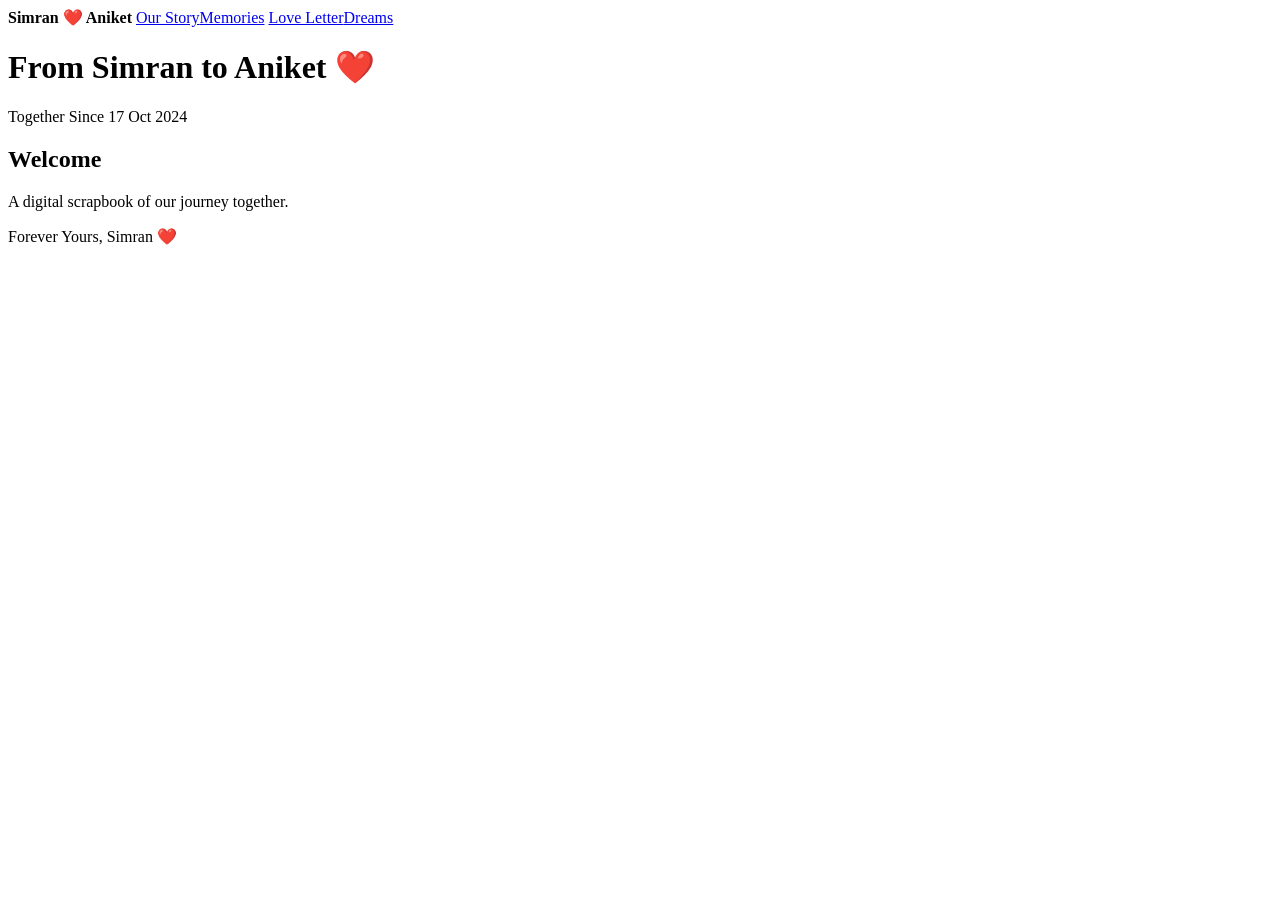
==== index.html @ 6642577a "Add files via upload" ====
<html><head><title>Simran ❤️ Aniket</title><link rel='stylesheet' href='css/style.css'></head>
<body><nav><b>Simran ❤️ Aniket</b>
<a href='story.html'>Our Story</a><a href='memories.html'>Memories</a>
<a href='love-letter.html'>Love Letter</a><a href='bucket-list.html'>Dreams</a></nav>
<div class='hero'><h1>From Simran to Aniket ❤️</h1><p>Together Since 17 Oct 2024</p><h2 id='days'></h2></div>
<div class='section'><div class='card'><h2>Welcome</h2><p>A digital scrapbook of our journey together.</p></div></div>
<footer>Forever Yours, Simran ❤️</footer><script src='js/script.js'></script></body></html>
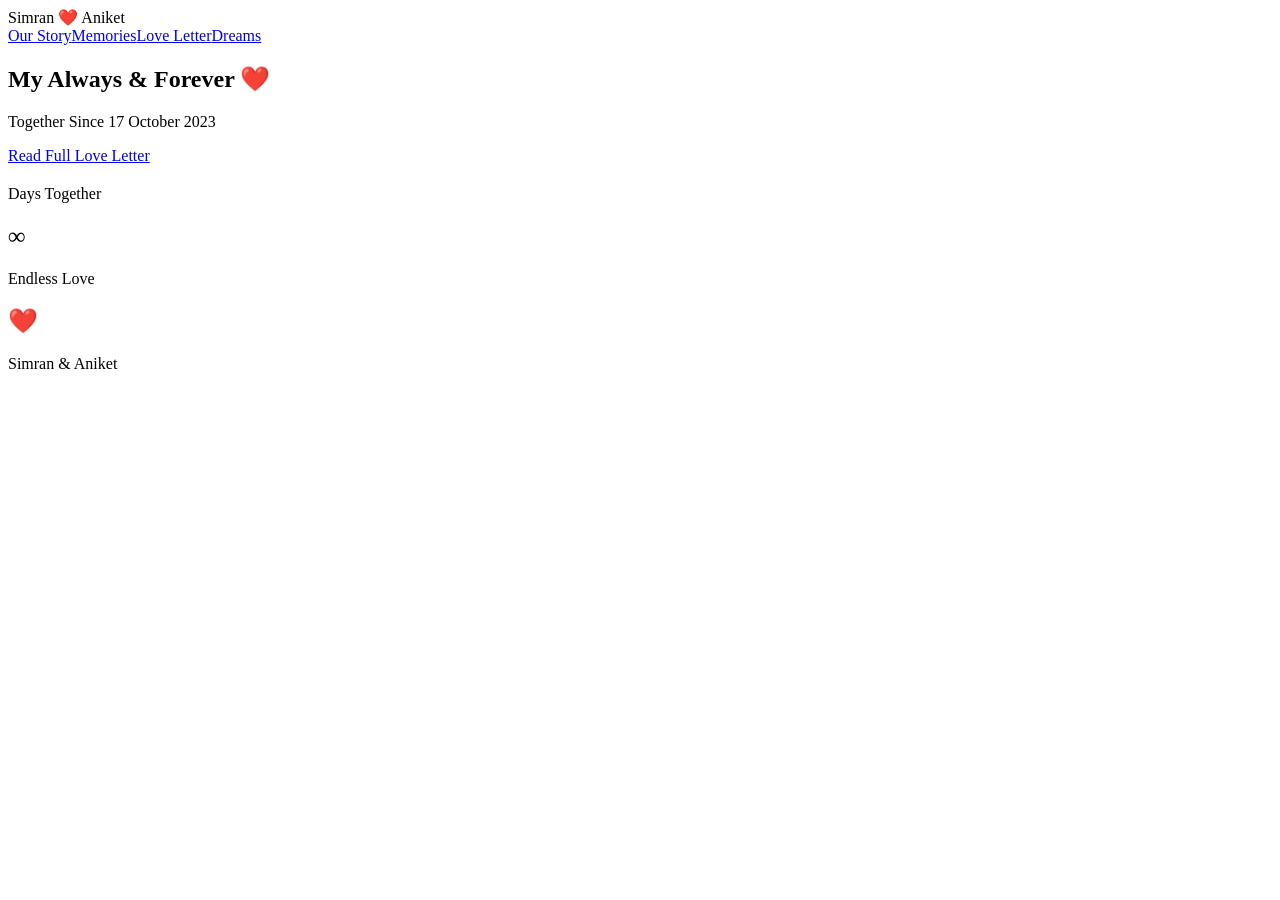
==== commit 31f330a3: "Add files via upload" ====
--- a/index.html
+++ b/index.html
@@ -1,8 +1,20 @@
-
-<html><head><title>Simran ❤️ Aniket</title><link rel='stylesheet' href='css/style.css'></head>
-<body><nav><b>Simran ❤️ Aniket</b>
-<a href='story.html'>Our Story</a><a href='memories.html'>Memories</a>
-<a href='love-letter.html'>Love Letter</a><a href='bucket-list.html'>Dreams</a></nav>
-<div class='hero'><h1>From Simran to Aniket ❤️</h1><p>Together Since 17 Oct 2024</p><h2 id='days'></h2></div>
-<div class='section'><div class='card'><h2>Welcome</h2><p>A digital scrapbook of our journey together.</p></div></div>
-<footer>Forever Yours, Simran ❤️</footer><script src='js/script.js'></script></body></html>
+<!DOCTYPE html>
+<html><head><meta charset='UTF-8'><meta name='viewport' content='width=device-width,initial-scale=1'>
+<title>Simran ❤️ Aniket</title>
+<link rel='stylesheet' href='css/style.css'></head>
+<body>
+<nav><div class='logo'>Simran ❤️ Aniket</div>
+<div><a href='story.html'>Our Story</a><a href='memories.html'>Memories</a><a href='love-letter.html'>Love Letter</a><a href='bucket-list.html'>Dreams</a></div></nav>
+<section class='hero'><div class='glass'>
+<h1>My Always & Forever ❤️</h1>
+<p>Together Since 17 October 2023</p>
+<div id='counter'></div>
+<a class='btn' href='love-letter.html'>Read Full Love Letter</a>
+</div></section>
+<section class='cards'>
+<div class='card'><h2 id='days'></h2><p>Days Together</p></div>
+<div class='card'><h2>∞</h2><p>Endless Love</p></div>
+<div class='card'><h2>❤️</h2><p>Simran & Aniket</p></div>
+</section>
+<script src='js/counter.js'></script>
+</body></html>
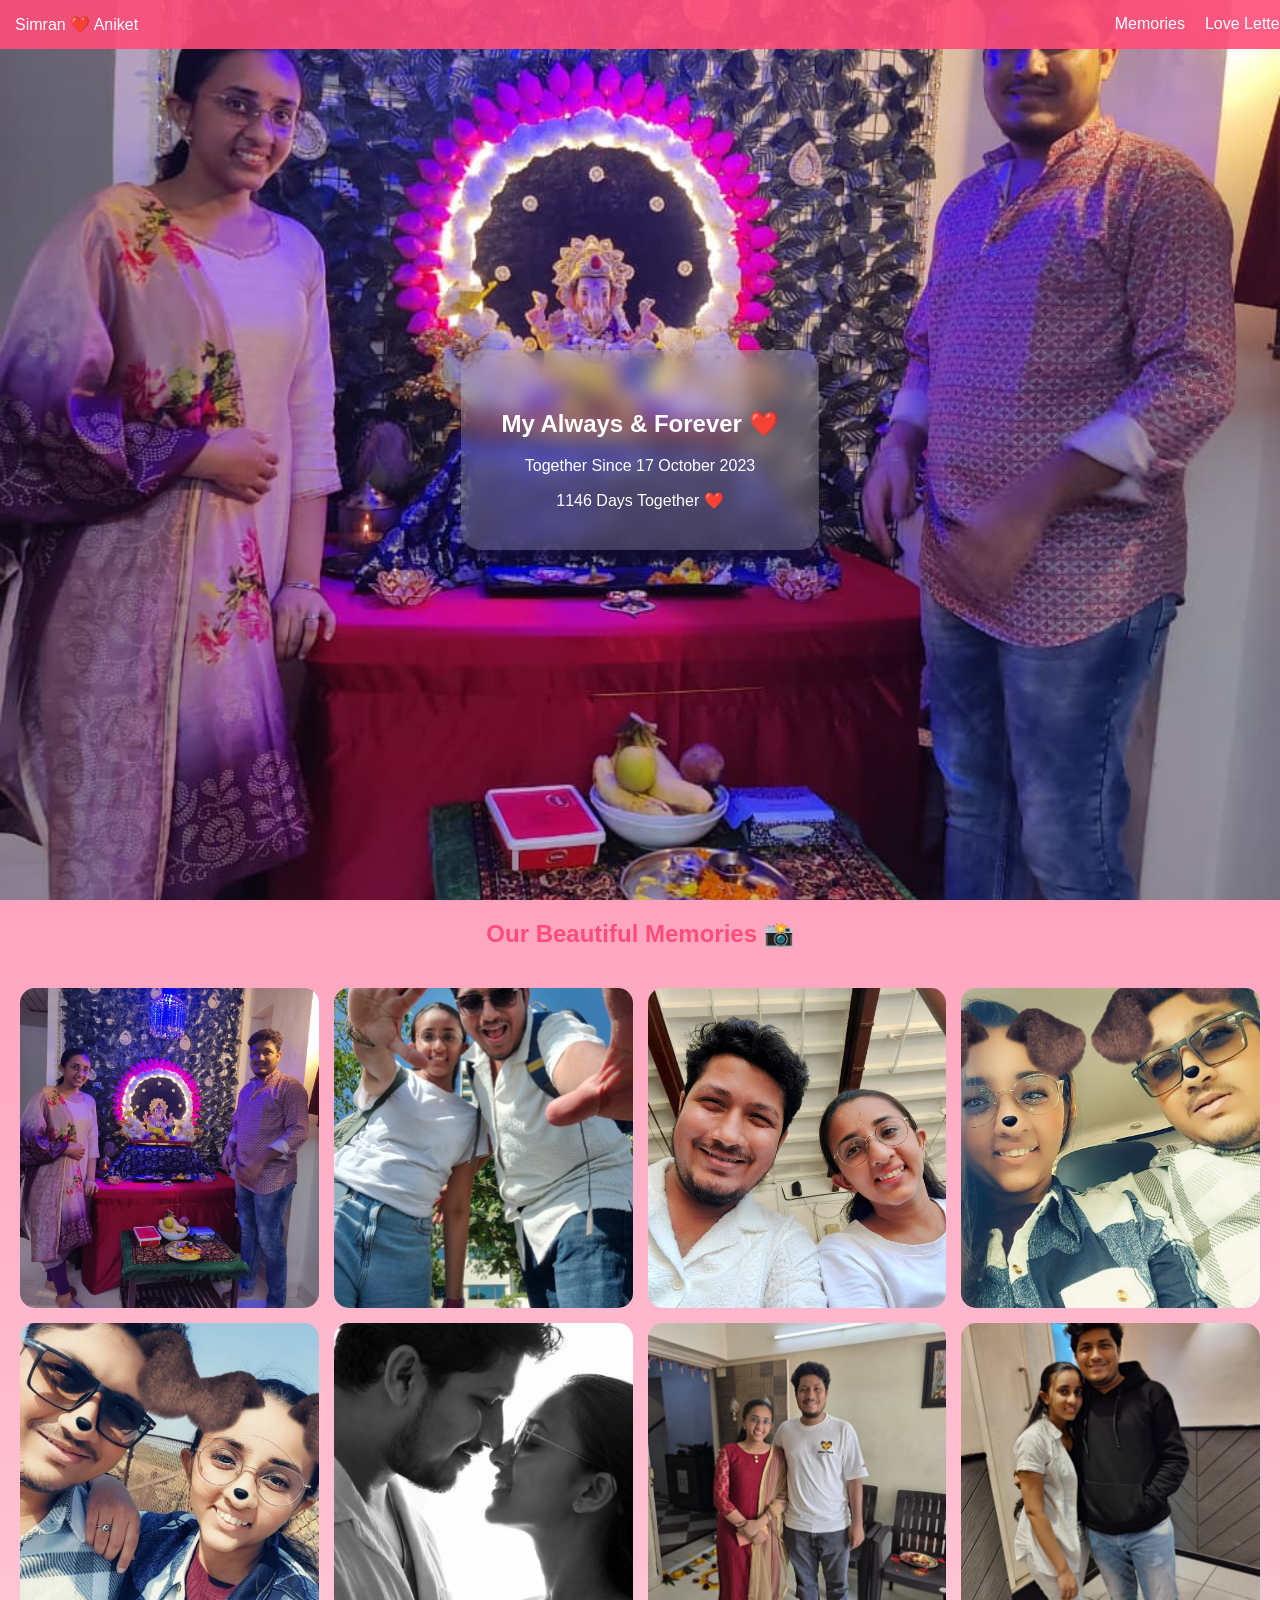
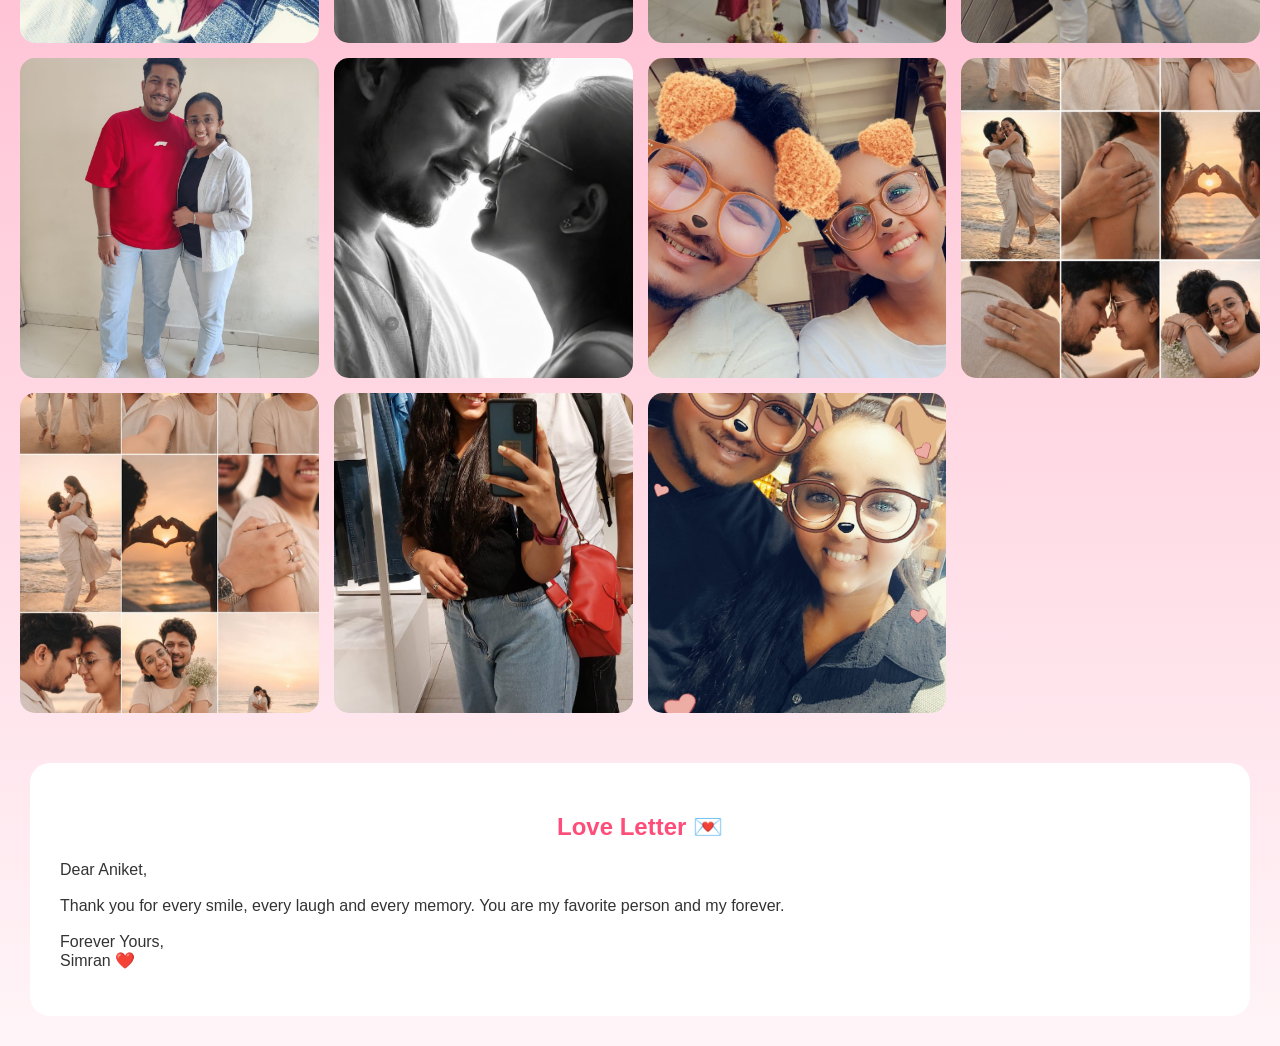
==== commit a081ff40: "Add files via upload" ====
--- a/index.html
+++ b/index.html
@@ -1,20 +1,6 @@
-<!DOCTYPE html>
-<html><head><meta charset='UTF-8'><meta name='viewport' content='width=device-width,initial-scale=1'>
-<title>Simran ❤️ Aniket</title>
-<link rel='stylesheet' href='css/style.css'></head>
-<body>
-<nav><div class='logo'>Simran ❤️ Aniket</div>
-<div><a href='story.html'>Our Story</a><a href='memories.html'>Memories</a><a href='love-letter.html'>Love Letter</a><a href='bucket-list.html'>Dreams</a></div></nav>
-<section class='hero'><div class='glass'>
-<h1>My Always & Forever ❤️</h1>
-<p>Together Since 17 October 2023</p>
-<div id='counter'></div>
-<a class='btn' href='love-letter.html'>Read Full Love Letter</a>
-</div></section>
-<section class='cards'>
-<div class='card'><h2 id='days'></h2><p>Days Together</p></div>
-<div class='card'><h2>∞</h2><p>Endless Love</p></div>
-<div class='card'><h2>❤️</h2><p>Simran & Aniket</p></div>
-</section>
-<script src='js/counter.js'></script>
-</body></html>+<!DOCTYPE html><html><head><meta charset='UTF-8'><meta name='viewport' content='width=device-width,initial-scale=1'>
+<title>Simran ❤️ Aniket</title><link rel='stylesheet' href='css/style.css'></head>
+<body><div class='hearts'></div>
+<nav><div>Simran ❤️ Aniket</div><div><a href='#gallery'>Memories</a><a href='#letter'>Love Letter</a></div></nav>
+<section class='hero'><div class='overlay'><h1>My Always & Forever ❤️</h1><p>Together Since 17 October 2023</p><div id='counter'></div></div></section>
+<section id='gallery'><h2>Our Beautiful Memories 📸</h2><div class='gallery'><img src='images/photo1.jpeg'><img src='images/photo10.jpeg'><img src='images/photo11.jpeg'><img src='images/photo12.jpeg'><img src='images/photo13.jpeg'><img src='images/photo14.jpeg'><img src='images/photo15.jpeg'><img src='images/photo2.jpeg'><img src='images/photo3.jpeg'><img src='images/photo4.jpeg'><img src='images/photo5.jpeg'><img src='images/photo6.jpeg'><img src='images/photo7.jpeg'><img src='images/photo8.jpeg'><img src='images/photo9.jpeg'></div></section><section id='letter' class='card'><h2>Love Letter 💌</h2><p>Dear Aniket,<br><br>Thank you for every smile, every laugh and every memory. You are my favorite person and my forever.<br><br>Forever Yours,<br>Simran ❤️</p></section><script src='js/script.js'></script></body></html>
--- a/css/style.css
+++ b/css/style.css
@@ -0,0 +1,5 @@
+body{margin:0;font-family:Arial;background:linear-gradient(#ff7aa2,#fff5f8);color:#fff}
+nav{position:fixed;top:0;width:100%;padding:15px;background:rgba(255,77,121,.9);display:flex;justify-content:space-between}
+nav a{color:#fff;margin:10px;text-decoration:none}.hero{height:100vh;background:url('../images/photo1.jpeg') center/cover;display:flex;align-items:center;justify-content:center}
+.overlay{background:rgba(255,255,255,.2);backdrop-filter:blur(10px);padding:40px;border-radius:20px;text-align:center}
+h2{text-align:center;color:#ff4d79}.gallery{display:grid;grid-template-columns:repeat(auto-fit,minmax(250px,1fr));gap:15px;padding:20px}.gallery img{width:100%;height:320px;object-fit:cover;border-radius:15px}.card{background:#fff;color:#333;margin:30px;padding:30px;border-radius:20px}
